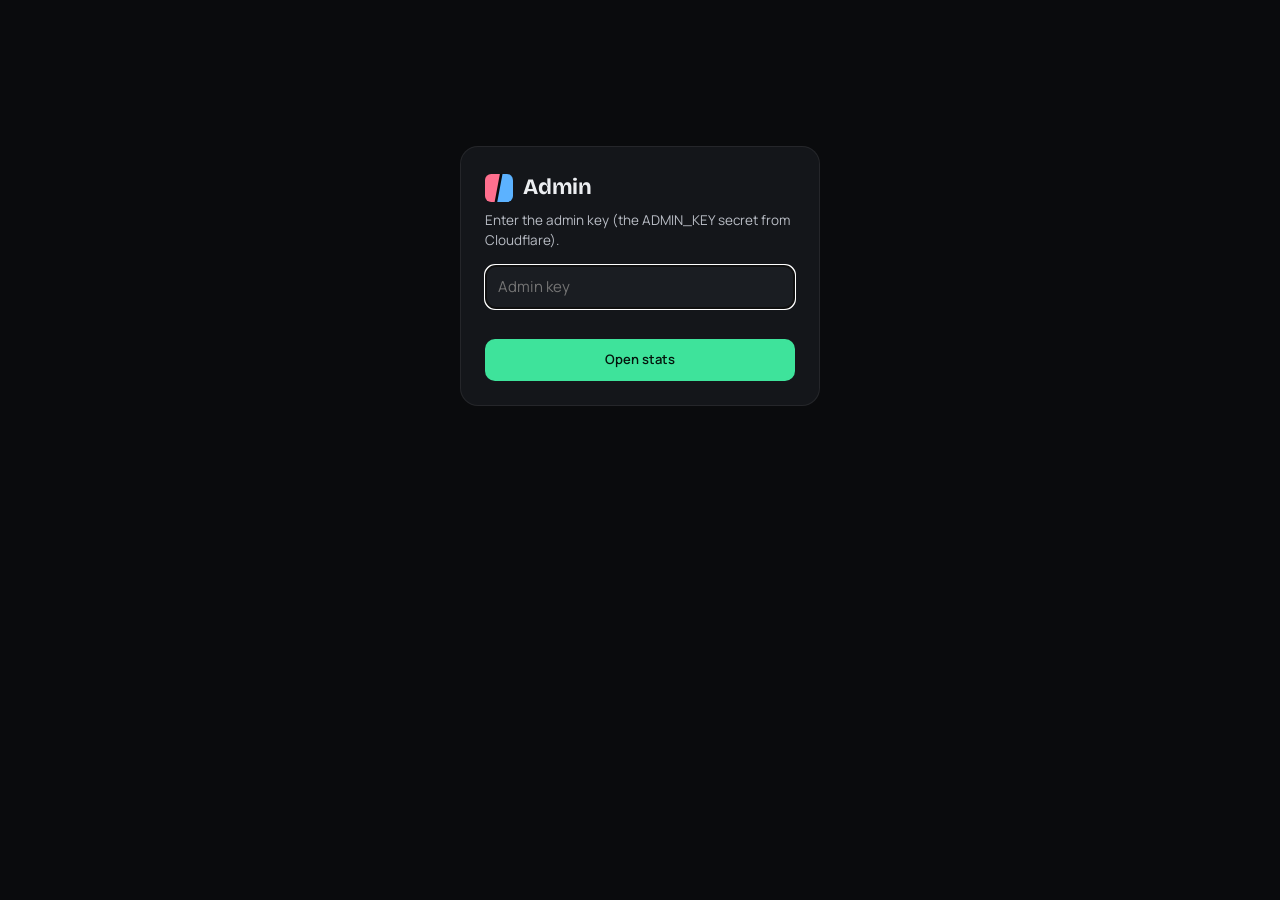
==== admin.html @ 72e96dce "Add admin stats page (/admin) protected by ADMIN_KEY Co-Authored-By: Claude Opus 5.5 <noreply@anthro" ====
<!doctype html>
<html lang="en">
<head>
  <meta charset="utf-8">
  <meta name="viewport" content="width=device-width, initial-scale=1">
  <meta name="robots" content="noindex, nofollow">
  <title>Admin · Who's Stronger?</title>
  <link rel="icon" href="assets/icons/icon.svg" type="image/svg+xml">
  <link rel="preconnect" href="https://fonts.googleapis.com">
  <link rel="preconnect" href="https://fonts.gstatic.com" crossorigin>
  <link href="https://fonts.googleapis.com/css2?family=Bricolage+Grotesque:opsz,wght@12..96,600..800&family=Manrope:wght@400;500;600;700;800&display=swap" rel="stylesheet">
  <style>
    :root {
      --bg: #0a0b0d; --card: #14161a; --card-2: #1a1d22;
      --line: rgba(255,255,255,.07); --line-2: rgba(255,255,255,.13);
      --ink: #eceef1; --ink-2: #b9bdc5; --mute: #7d828c;
      /* chart colors: checked for color-blind separation on the dark card */
      --rose: #ec5a7e; --sky: #3b8fe0; --mint: #1aa36e; --mint-soft: rgba(26,163,110,.32);
      --accent: #3ee39b; --gold: #ffd166; --bad: #ff6262;
      --display: "Bricolage Grotesque", "Segoe UI", system-ui, sans-serif;
      --body: "Manrope", system-ui, -apple-system, "Segoe UI", Roboto, sans-serif;
    }
    * { box-sizing: border-box; }
    body { margin: 0; background: var(--bg); color: var(--ink); font: 15px/1.5 var(--body); min-height: 100dvh; }
    button, input, select { font: inherit; color: inherit; }
    .wrap { max-width: 1120px; margin: 0 auto; padding: 20px 16px 60px; }
    h1, h2 { font-family: var(--display); margin: 0; letter-spacing: -.01em; }
    h1 { font-size: 22px; display: flex; align-items: center; gap: 10px; }
    h1 img { width: 28px; height: 28px; }
    h1 small { font: 600 12px var(--body); color: var(--mute); background: var(--card-2); border: 1px solid var(--line); padding: 2px 8px; border-radius: 99px; }
    h2 { font-size: 17px; }
    .muted { color: var(--mute); }

    .top { display: flex; align-items: center; justify-content: space-between; gap: 12px; flex-wrap: wrap; margin-bottom: 18px; }
    .controls { display: flex; gap: 8px; align-items: center; flex-wrap: wrap; }
    .seg { display: inline-flex; background: var(--card); border: 1px solid var(--line); border-radius: 10px; padding: 3px; }
    .seg button { background: none; border: 0; padding: 5px 11px; border-radius: 7px; cursor: pointer; color: var(--ink-2); font-weight: 600; font-size: 13px; }
    .seg button[aria-pressed="true"] { background: var(--card-2); color: var(--ink); box-shadow: inset 0 0 0 1px var(--line-2); }
    .btn { background: var(--card); border: 1px solid var(--line-2); border-radius: 10px; padding: 6px 12px; cursor: pointer; font-weight: 600; font-size: 13px; }
    .btn:hover { background: var(--card-2); }
    .btn.primary { background: var(--accent); color: #04140c; border-color: transparent; }
    .stamp { font-size: 12px; color: var(--mute); }

    .demo { background: rgba(255,209,102,.1); border: 1px solid rgba(255,209,102,.35); color: var(--gold); padding: 8px 12px; border-radius: 10px; font-size: 13px; margin-bottom: 16px; }

    .tiles { display: grid; grid-template-columns: repeat(auto-fit, minmax(170px, 1fr)); gap: 12px; margin-bottom: 14px; }
    @media (max-width: 520px) { .tiles { grid-template-columns: 1fr 1fr; } .tile .v { font-size: 26px; } }
    .tile { background: var(--card); border: 1px solid var(--line); border-radius: 16px; padding: 14px 16px; }
    .tile .k { font-size: 12.5px; color: var(--mute); font-weight: 600; }
    .tile .v { font: 800 30px/1.15 var(--display); margin-top: 4px; font-variant-numeric: tabular-nums; }
    .tile .s { font-size: 12.5px; color: var(--ink-2); margin-top: 2px; }
    .up { color: var(--accent); } .down { color: var(--bad); }

    .grid { display: grid; grid-template-columns: 2fr 1fr; gap: 12px; margin-bottom: 12px; }
    @media (max-width: 860px) { .grid { grid-template-columns: 1fr; } }
    .card { background: var(--card); border: 1px solid var(--line); border-radius: 16px; padding: 16px; min-width: 0; }
    .card-h { display: flex; align-items: baseline; justify-content: space-between; gap: 10px; margin-bottom: 10px; flex-wrap: wrap; }
    .legend { display: flex; gap: 14px; font-size: 12.5px; color: var(--ink-2); }
    .legend i { display: inline-block; width: 10px; height: 10px; border-radius: 3px; margin-right: 6px; vertical-align: -1px; }

    .chart { position: relative; }
    .chart svg { display: block; width: 100%; height: auto; overflow: visible; }
    .chart .axis { fill: var(--mute); font-size: 11px; font-family: var(--body); }
    .chart .grid-l { stroke: var(--line); }
    .chart .hit { fill: transparent; cursor: default; }
    .chart .hit:hover + .hl, .chart .col:hover .hl { opacity: 1; }
    .chart .hl { fill: rgba(255,255,255,.05); opacity: 0; pointer-events: none; }
    .tip { position: absolute; pointer-events: none; background: #23262c; border: 1px solid var(--line-2); border-radius: 10px; padding: 8px 10px; font-size: 12.5px; white-space: nowrap; box-shadow: 0 8px 24px rgba(0,0,0,.4); opacity: 0; transition: opacity .1s; z-index: 5; }
    .tip b { display: block; font-size: 12px; color: var(--mute); font-weight: 600; margin-bottom: 2px; }
    .tip .row { display: flex; align-items: center; gap: 6px; }
    .tip .row i { width: 8px; height: 8px; border-radius: 2px; }
    .empty { color: var(--mute); font-size: 13.5px; padding: 26px 0; text-align: center; }

    .daybar { display: flex; align-items: center; gap: 8px; }
    .daybar .btn { padding: 4px 10px; }
    .daybar input { background: var(--card-2); border: 1px solid var(--line-2); border-radius: 8px; padding: 4px 8px; color-scheme: dark; }

    .fights { display: grid; gap: 10px; }
    .fight { display: grid; grid-template-columns: 1fr minmax(0, 1.5fr) 1fr; align-items: center; gap: 14px; background: var(--card-2); border: 1px solid var(--line); border-radius: 14px; padding: 12px 14px; }
    @media (max-width: 680px) { .fight { grid-template-columns: 1fr 1fr; } .fight .mid { grid-column: 1 / -1; order: 3; } }
    .who { display: flex; align-items: center; gap: 10px; min-width: 0; }
    .who.r { flex-direction: row-reverse; text-align: right; }
    .who img { width: 46px; height: 46px; border-radius: 12px; object-fit: cover; object-position: top; flex: none; background: #222; }
    .who .n { font-weight: 700; line-height: 1.2; overflow: hidden; text-overflow: ellipsis; }
    .who .u { font-size: 12px; color: var(--mute); }
    .who .w { font-size: 11px; font-weight: 700; color: var(--accent); }
    .mid .tags { display: flex; justify-content: space-between; font-size: 12px; color: var(--mute); margin-bottom: 6px; gap: 8px; }
    .tag { font-size: 10.5px; font-weight: 800; letter-spacing: .06em; padding: 1px 7px; border-radius: 99px; background: rgba(255,255,255,.07); color: var(--ink-2); }
    .tag.boss { background: rgba(255,98,98,.15); color: #ff8a8a; }
    .tag.sl { background: rgba(255,209,102,.13); color: var(--gold); }
    .split { display: flex; height: 26px; gap: 2px; border-radius: 8px; overflow: hidden; }
    .split div { display: flex; align-items: center; padding: 0 8px; font-weight: 800; font-size: 12.5px; color: #fff; min-width: 0; white-space: nowrap; transition: flex-basis .4s; }
    .split .l { background: var(--rose); }
    .split .r { background: var(--sky); justify-content: flex-end; }
    .split.none div { background: rgba(255,255,255,.06); color: var(--mute); justify-content: center; width: 100%; font-weight: 600; }
    .mid .foot { display: flex; justify-content: space-between; font-size: 12px; color: var(--ink-2); margin-top: 6px; gap: 8px; }
    .hist { display: flex; align-items: flex-end; gap: 2px; height: 34px; margin-top: 8px; }
    .hist span { flex: 1; background: var(--gold); opacity: .85; border-radius: 3px 3px 0 0; min-height: 1px; }
    .hist span.official { background: #fff; opacity: 1; }
    .hist-ax { display: flex; justify-content: space-between; font-size: 10.5px; color: var(--mute); }

    details { margin-top: 12px; }
    summary { cursor: pointer; color: var(--ink-2); font-weight: 600; font-size: 13.5px; }
    table { width: 100%; border-collapse: collapse; font-size: 13px; margin-top: 8px; font-variant-numeric: tabular-nums; }
    th, td { text-align: right; padding: 6px 8px; border-bottom: 1px solid var(--line); }
    th:first-child, td:first-child { text-align: left; }
    th { color: var(--mute); font-weight: 600; }

    .login { max-width: 360px; margin: 14vh auto 0; background: var(--card); border: 1px solid var(--line); border-radius: 18px; padding: 24px; }
    .login h1 { margin-bottom: 6px; }
    .login p { color: var(--ink-2); font-size: 13.5px; margin: 0 0 14px; }
    .login input { width: 100%; background: var(--card-2); border: 1px solid var(--line-2); border-radius: 10px; padding: 10px 12px; margin-bottom: 10px; }
    .login .btn { width: 100%; padding: 10px; }
    .err { color: var(--bad); font-size: 13px; min-height: 20px; }
  </style>
</head>
<body>
  <main class="wrap" id="app"></main>

  <!-- game data: names, pictures and which fights each day had -->
  <script src="js/config.js"></script>
  <script src="js/data/characters.js"></script>
  <script src="js/data/schedule.js"></script>
  <script src="js/locales/en.js"></script>
  <script src="js/locales/en.characters.js"></script>
  <script src="js/engine.js"></script>
  <script>
  (function () {
    const W = window.WIS, E = W.engine, cfg = W.config;
    const app = document.getElementById("app");
    const KEY = "wis:adminKey";
    const local = /^(localhost|127\.0\.0\.1|\[::1\])$/.test(location.hostname) || location.protocol === "file:";
    const store = {
      get() { try { return localStorage.getItem(KEY) || ""; } catch (e) { return ""; } },
      set(v) { try { v ? localStorage.setItem(KEY, v) : localStorage.removeItem(KEY); } catch (e) {} }
    };
    const st = { range: 30, day: null, data: null, demo: false };
    try { st.range = Number(localStorage.getItem("wis:adminRange")) || 30; } catch (e) {}

    const esc = (s) => String(s).replace(/[&<>"]/g, (c) => ({ "&": "&amp;", "<": "&lt;", ">": "&gt;", '"': "&quot;" })[c]);
    const fmt = (n) => (n == null ? "—" : Number(n).toLocaleString("en-US"));
    const name = (id) => ((W.locales.en.characters || {})[id] || {}).name || id;
    const universe = (id) => ((W.locales.en.characters || {})[id] || {}).universe || "";
    const img = (id) => { const c = W.char(id); return c && c.img ? "assets/characters/" + c.img : "assets/icons/icon-192.png"; };
    const pk = (a, b) => (a < b ? a + "|" + b : b + "|" + a);
    const addDays = (key, n) => E.keyFromIndex(E.dayIndex(key) + n);
    const shortDate = (key) => { const p = key.split("-").map(Number); return new Date(p[0], p[1] - 1, p[2]).toLocaleDateString("en-US", { month: "short", day: "numeric" }); };
    const longDate = (key) => { const p = key.split("-").map(Number); return new Date(p[0], p[1] - 1, p[2]).toLocaleDateString("en-US", { weekday: "short", month: "short", day: "numeric", year: "numeric" }); };

    // ---------- login ----------
    function loginView(msg) {
      app.innerHTML = `<form class="login" id="lf">
        <h1><img src="assets/icons/icon.svg" alt="">Admin</h1>
        <p>Enter the admin key (the ADMIN_KEY secret from Cloudflare).</p>
        <input type="password" id="k" placeholder="Admin key" autocomplete="current-password" required>
        <div class="err">${msg ? esc(msg) : ""}</div>
        <button class="btn primary">Open stats</button>
      </form>`;
      document.getElementById("lf").onsubmit = (e) => { e.preventDefault(); store.set(document.getElementById("k").value.trim()); load(); };
      document.getElementById("k").focus();
    }

    // ---------- data ----------
    async function load() {
      const from = st.range ? addDays(E.todayKey(), -(st.range - 1)) : cfg.launchDate;
      const fromKey = from < cfg.launchDate ? cfg.launchDate : from;
      const q = "/api/admin?from=" + fromKey + (st.day ? "&day=" + st.day : "");
      try {
        const r = await fetch(q, { headers: { authorization: "Bearer " + store.get() } });
        if (r.status === 401) { const had = store.get(); store.set(""); return loginView(had ? "Wrong key." : ""); }
        if (!r.ok || !(r.headers.get("content-type") || "").includes("json")) throw new Error((await r.json().catch(() => ({}))).error || "HTTP " + r.status);
        st.data = await r.json(); st.demo = false;
      } catch (e) {
        if (!local) { if (!st.data) return loginView("Can't load: " + e.message); }
        else { st.data = demoData(fromKey, st.day); st.demo = true; }
      }
      st.day = st.data.day;
      render();
    }

    // ---------- page ----------
    function render() {
      const d = st.data, T = d.totals || {};
      const today = E.todayKey(), yest = addDays(today, -1);
      const byDay = {}; (d.daily || []).forEach((r) => (byDay[r.day] = r.players));
      const fin = {}; (d.finished || []).forEach((r) => (fin[r.day] = r));
      const fresh = {}; (d.newPlayers || []).forEach((r) => (fresh[r.day] = r.n));
      const tP = byDay[today] || 0, yP = byDay[yest] || 0;
      const delta = yP ? Math.round(((tP - yP) / yP) * 100) : null;
      const tF = fin[today] ? fin[today].n : 0;
      const ret = T.players ? Math.round((100 * (T.came_back || 0)) / T.players) : 0;

      app.innerHTML = `
        <div class="top">
          <h1><img src="assets/icons/icon.svg" alt="">Who's Stronger? <small>Admin</small></h1>
          <div class="controls">
            <div class="seg" role="group" aria-label="Period">
              ${[[7, "7 days"], [30, "30 days"], [0, "All time"]].map(([v, l]) => `<button data-range="${v}" aria-pressed="${st.range === v}">${l}</button>`).join("")}
            </div>
            <button class="btn" id="refresh">↻ Refresh</button>
            ${st.demo ? "" : `<button class="btn" id="logout">Log out</button>`}
          </div>
        </div>
        ${st.demo ? `<div class="demo">Demo numbers — this is localhost. On whoisstronger.org/admin you'll see the real players.</div>` : ""}
        <div class="tiles">
          ${tile("Players today", fmt(tP), delta == null ? "yesterday " + fmt(yP) : `<span class="${delta >= 0 ? "up" : "down"}">${delta >= 0 ? "▲" : "▼"} ${Math.abs(delta)}%</span> vs yesterday (${fmt(yP)})`)}
          ${tile("Finished today", fmt(tF), tP ? Math.round((100 * tF) / tP) + "% of today's players played all 5" : "played all 5 fights")}
          ${tile("New today", fmt(fresh[today] || 0), "first time playing")}
          ${tile(st.range ? `Players · ${st.range} days` : "Players · all time", fmt(T.players), `${fmt(T.votes + T.sliders)} answers given`)}
          ${tile("Came back", ret + "%", `${fmt(T.came_back)} played on 2+ days`)}
        </div>
        <div class="grid">
          <section class="card">
            <div class="card-h"><h2>Players per day</h2>
              <div class="legend"><span><i style="background:var(--mint-soft);box-shadow:inset 0 0 0 1px var(--mint)"></i>Played</span><span><i style="background:var(--mint)"></i>Finished all 5</span></div></div>
            <div class="chart" id="cDays"></div>
          </section>
          <section class="card">
            <div class="card-h"><h2>When they play</h2><span class="muted" style="font-size:12.5px">players by hour, your time · 14 days</span></div>
            <div class="chart" id="cHours"></div>
          </section>
        </div>
        <section class="card" style="margin-bottom:12px">
          <div class="card-h">
            <h2>Fights · ${esc(longDate(st.day))}</h2>
            <div class="daybar">
              <button class="btn" id="prev" aria-label="Previous day">‹</button>
              <input type="date" id="dpick" value="${st.day}" min="${cfg.launchDate}" max="${today}">
              <button class="btn" id="next" aria-label="Next day" ${st.day >= today ? "disabled" : ""}>›</button>
            </div>
          </div>
          <div class="fights" id="fights"></div>
        </section>
        <div class="grid">
          <section class="card">
            <div class="card-h"><h2>Scores · ${esc(shortDate(st.day))}</h2><span class="muted" style="font-size:12.5px">${dayScoreLine(fin[st.day])}</span></div>
            <div class="chart" id="cScores"></div>
          </section>
          <section class="card">
            <div class="card-h"><h2>How to read this</h2></div>
            <div class="muted" style="font-size:13px">
              <p style="margin:0 0 8px"><b style="color:var(--ink-2)">Player</b> = one browser that answered at least one fight. Phone + laptop count as two.</p>
              <p style="margin:0 0 8px"><b style="color:var(--ink-2)">Finished</b> = sent a final score after all 5 fights.</p>
              <p style="margin:0">Guess and Higher-or-Lower aren't stored — see visits in Cloudflare Web Analytics.</p>
            </div>
          </section>
        </div>
        <section class="card">
          <details><summary>All days as a table</summary>${dayTable(byDay, fin, fresh)}</details>
        </section>
        <p class="stamp">Updated ${new Date(d.generated).toLocaleTimeString("en-US", { hour: "2-digit", minute: "2-digit" })}</p>`;

      app.querySelectorAll("[data-range]").forEach((b) => (b.onclick = () => { st.range = Number(b.dataset.range); try { localStorage.setItem("wis:adminRange", st.range); } catch (e) {} load(); }));
      document.getElementById("refresh").onclick = load;
      const lo = document.getElementById("logout"); if (lo) lo.onclick = () => { store.set(""); st.data = null; loginView(); };
      const go = (k) => { if (!k || k < cfg.launchDate || k > today) return; st.day = k; load(); };
      document.getElementById("prev").onclick = () => go(addDays(st.day, -1));
      document.getElementById("next").onclick = () => go(addDays(st.day, 1));
      document.getElementById("dpick").onchange = (e) => go(e.target.value);

      daysChart(byDay, fin);
      hoursChart(d.hours || []);
      fights();
      scoresChart(d.detail.scoreHist || []);
      clearTimeout(st.rt); window.onresize = () => { clearTimeout(st.rt); st.rt = setTimeout(() => { daysChart(byDay, fin); hoursChart(d.hours || []); scoresChart(d.detail.scoreHist || []); }, 150); };
    }

    const tile = (k, v, s) => `<div class="tile"><div class="k">${k}</div><div class="v">${v}</div><div class="s">${s}</div></div>`;
    const dayScoreLine = (f) => (f ? `${fmt(f.n)} finished · avg ${fmt(f.avg)} · best ${fmt(f.best)}` : "nobody finished yet");

    function dayTable(byDay, fin, fresh) {
      const days = Object.keys(byDay).sort().reverse();
      if (!days.length) return `<div class="empty">No players yet.</div>`;
      return `<table><thead><tr><th>Day</th><th>Players</th><th>New</th><th>Finished</th><th>Avg score</th><th>Best</th></tr></thead><tbody>` +
        days.map((k) => `<tr><td>${esc(longDate(k))}</td><td>${fmt(byDay[k])}</td><td>${fmt(fresh[k] || 0)}</td><td>${fmt(fin[k] ? fin[k].n : 0)}</td><td>${fin[k] ? fmt(fin[k].avg) : "—"}</td><td>${fin[k] ? fmt(fin[k].best) : "—"}</td></tr>`).join("") +
        `</tbody></table>`;
    }

    // ---------- charts (plain SVG) ----------
    function niceMax(v) { if (v <= 20) return Math.max(4, Math.ceil(v / 4) * 4); /* whole-number ticks */ const p = Math.pow(10, Math.floor(Math.log10(v))); for (const m of [1, 2, 2.5, 5, 10]) if (m * p >= v) return m * p; return v; }

    /* bars: list of { label, tip, values:[{v, fill, stroke}] } drawn overlapped (first = back) */
    function bars(el, list, opts) {
      opts = opts || {};
      const w = Math.max(280, Math.round(el.clientWidth) || 640), h = opts.h || 220, L = 34, R = 6, Tp = 8, B = 24;
      if (!list.length || list.every((x) => x.values.every((v) => !v.v))) { el.innerHTML = `<div class="empty">${opts.empty || "No data yet."}</div>`; return; }
      const max = niceMax(Math.max(...list.flatMap((x) => x.values.map((v) => v.v))));
      const cw = (w - L - R) / list.length, bw = Math.max(2, Math.min(28, cw - 3));
      const y = (v) => Tp + (h - Tp - B) * (1 - v / max);
      const every = Math.ceil(list.length / (opts.maxLabels || 10));
      let s = `<svg viewBox="0 0 ${w} ${h}" role="img" aria-label="${esc(opts.label || "")}">`;
      for (let i = 0; i <= 4; i++) {
        const v = (max / 4) * i, yy = y(v);
        s += `<line class="grid-l" x1="${L}" x2="${w - R}" y1="${yy}" y2="${yy}"/><text class="axis" x="${L - 6}" y="${yy + 4}" text-anchor="end">${fmt(Math.round(v * 10) / 10)}</text>`;
      }
      list.forEach((x, i) => {
        const cx = L + cw * i + cw / 2;
        s += `<g class="col" data-i="${i}"><rect class="hl" x="${cx - cw / 2}" y="${Tp}" width="${cw}" height="${h - Tp - B}"/>`;
        x.values.forEach((v) => {
          if (!v.v) return;
          const top = y(v.v), bh = h - B - top, r = Math.min(4, bw / 2, bh);
          // rounded data end, square on the baseline
          s += `<path d="M${cx - bw / 2} ${h - B}V${top + r}q0 -${r} ${r} -${r}h${bw - 2 * r}q${r} 0 ${r} ${r}V${h - B}z" fill="${v.fill}" ${v.stroke ? `stroke="${v.stroke}" stroke-width="1"` : ""}/>`;
        });
        s += `<rect class="hit" x="${cx - cw / 2}" y="0" width="${cw}" height="${h}"/></g>`;
        if (i % every === 0) s += `<text class="axis" x="${cx}" y="${h - 6}" text-anchor="middle">${esc(x.label)}</text>`;
      });
      el.innerHTML = s + `</svg><div class="tip"></div>`;
      const tip = el.querySelector(".tip"), svg = el.querySelector("svg");
      el.querySelectorAll(".col").forEach((g) => {
        g.onmouseenter = g.onmousemove = (ev) => {
          const x = list[g.dataset.i]; tip.innerHTML = x.tip; tip.style.opacity = 1;
          const box = el.getBoundingClientRect();
          let left = ev.clientX - box.left + 12; if (left + tip.offsetWidth > box.width) left = ev.clientX - box.left - tip.offsetWidth - 12;
          tip.style.left = Math.max(0, left) + "px"; tip.style.top = Math.max(0, ev.clientY - box.top - tip.offsetHeight - 8) + "px";
        };
        g.onmouseleave = () => (tip.style.opacity = 0);
      });
    }
    const tipRow = (color, text, ring) => `<div class="row"><i style="background:${color}${ring ? ";box-shadow:inset 0 0 0 1px var(--mint)" : ""}"></i>${text}</div>`;

    function daysChart(byDay, fin) {
      const today = E.todayKey();
      const first = st.range ? addDays(today, -(st.range - 1)) : (Object.keys(byDay).sort()[0] || today);
      const start = first < cfg.launchDate ? cfg.launchDate : first;
      const list = [];
      for (let k = start; k <= today; k = addDays(k, 1)) {
        const p = byDay[k] || 0, f = fin[k] ? fin[k].n : 0;
        list.push({ label: shortDate(k), tip: `<b>${esc(longDate(k))}</b>${tipRow("var(--mint-soft)", fmt(p) + " played", 1)}${tipRow("var(--mint)", fmt(f) + " finished")}`,
          values: [{ v: p, fill: "var(--mint-soft)", stroke: "var(--mint)" }, { v: f, fill: "var(--mint)" }] });
      }
      bars(document.getElementById("cDays"), list, { label: "Players per day", maxLabels: 8, empty: "No players yet — share the link!" });
    }

    function hoursChart(rows) {
      const off = -new Date().getTimezoneOffset() / 60, n = Array(24).fill(0);
      rows.forEach((r) => { n[(((r.h + Math.round(off)) % 24) + 24) % 24] += r.n; });
      const hh = (h) => (h % 12 || 12) + (h < 12 ? "a" : "p");
      bars(document.getElementById("cHours"), n.map((v, h) => ({ label: hh(h), tip: `<b>${hh(h)}–${hh((h + 1) % 24)}</b>${fmt(v)} players`, values: [{ v, fill: "var(--sky)" }] })), { h: 220, maxLabels: 6, label: "Players by hour" });
    }

    function scoresChart(rows) {
      const n = Array(10).fill(0); rows.forEach((r) => (n[r.bucket] = r.n));
      bars(document.getElementById("cScores"), n.map((v, i) => ({ label: i * 100 + "", tip: `<b>${i * 100}–${i === 9 ? 1000 : i * 100 + 99} points</b>${fmt(v)} players`, values: [{ v, fill: "var(--gold)" }] })), { h: 180, label: "Score distribution", empty: "Nobody finished this day yet." });
    }

    // ---------- the day's fights ----------
    function fights() {
      const el = document.getElementById("fights");
      const idx = E.dayIndex(st.day), day = E.battleDay(idx), plan = E.sliderPlan(idx);
      const dt = st.data.detail, votes = {}, sl = {}, hist = {};
      dt.votes.forEach((r) => { const k = pk(r.a, r.b); (votes[k] = votes[k] || {})[r.pick] = r.n; });
      dt.sliders.forEach((r) => (sl[pk(r.a, r.b)] = r));
      dt.sliderHist.forEach((r) => { const k = pk(r.a, r.b); (hist[k] = hist[k] || Array(10).fill(0))[r.bucket] = r.n; });
      el.innerHTML = day.pairs.map((p, i) => {
        const a = W.char(p.a), b = W.char(p.b); if (!a || !b) return "";
        const m = E.matchup(a, b), k = pk(p.a, p.b), boss = i === day.pairs.length - 1, slider = plan.positions.includes(i);
        const who = (id, side, win) => `<div class="who ${side}"><img src="${img(id)}" alt="" loading="lazy"><div><div class="n">${esc(name(id))}</div><div class="u">${esc(universe(id))}</div>${win ? `<div class="w">✓ wins ${m.favPct}%</div>` : ""}</div></div>`;
        let mid;
        if (slider) {
          const r = sl[k], aFirst = p.a < p.b; // stored for the alphabetically first fighter
          const avgA = r ? (aFirst ? r.avg : 100 - r.avg) : null;
          let h = hist[k] || Array(10).fill(0); if (!aFirst) h = h.slice().reverse();
          const hm = Math.max(1, ...h), ob = Math.min(9, Math.floor(m.pctA / 10));
          mid = `<div class="tags"><span>Round ${i + 1}</span><span class="tag sl">SLIDER</span>${boss ? `<span class="tag boss">BOSS</span>` : "<span></span>"}</div>
            ${r ? `<div class="split"><div class="l" style="flex-basis:${avgA}%">${Math.round(avgA)}%</div><div class="r" style="flex-basis:${100 - avgA}%">${Math.round(100 - avgA)}%</div></div>
            <div class="hist" title="How players set the slider for ${esc(name(p.a))} (white = the right answer)">${h.map((v, j) => `<span class="${j === ob ? "official" : ""}" style="height:${(100 * v) / hm}%"></span>`).join("")}</div>
            <div class="hist-ax"><span>0% ${esc(name(p.a))}</span><span>100%</span></div>
            <div class="foot"><span>${fmt(r.n)} answers · avg ${Math.round(avgA)}%</span><span>answer ${m.pctA}% · off by ${Math.abs(Math.round(avgA - m.pctA))}</span></div>`
            : `<div class="split none"><div>No answers yet</div></div><div class="foot"><span></span><span>answer ${m.pctA}%</span></div>`}`;
        } else {
          const v = votes[k] || {}, na = v[p.a] || 0, nb = v[p.b] || 0, n = na + nb;
          const pa = n ? Math.round((100 * na) / n) : 0, right = m.favorite === p.a ? pa : 100 - pa;
          mid = `<div class="tags"><span>Round ${i + 1}</span>${boss ? `<span class="tag boss">BOSS</span>` : "<span></span>"}</div>
            ${n ? `<div class="split"><div class="l" style="flex-basis:${pa}%">${pa >= 12 ? pa + "%" : ""}</div><div class="r" style="flex-basis:${100 - pa}%">${100 - pa >= 12 ? 100 - pa + "%" : ""}</div></div>
            <div class="foot"><span>${fmt(n)} votes</span><span>${right}% picked right</span></div>`
            : `<div class="split none"><div>No votes yet</div></div>`}`;
        }
        return `<div class="fight">${who(p.a, "", m.favorite === p.a)}<div class="mid">${mid}</div>${who(p.b, "r", m.favorite === p.b)}</div>`;
      }).join("");
    }

    // ---------- demo numbers for localhost ----------
    function demoData(from, day) {
      const rnd = E.rngFrom("admin-demo"), today = E.todayKey();
      const daily = [], finished = [], newPlayers = [];
      let total = 0;
      for (let k = from, i = 0; k <= today; k = addDays(k, 1), i++) {
        const p = Math.round(40 * Math.pow(1.18, i) * (0.8 + rnd() * 0.4));
        daily.push({ day: k, players: p }); total += p;
        const f = Math.round(p * (0.62 + rnd() * 0.15));
        finished.push({ day: k, n: f, avg: Math.round(430 + rnd() * 120), best: 900 + Math.round(rnd() * 100) });
        newPlayers.push({ day: k, n: Math.round(p * (i ? 0.55 : 1)) });
      }
      day = day || today;
      const idx = E.dayIndex(day), D = E.battleDay(idx), plan = E.sliderPlan(idx), dp = (daily.find((r) => r.day === day) || { players: 120 }).players;
      const votes = [], sliders = [], sliderHist = [];
      D.pairs.forEach((p, i) => {
        const [a, b] = p.a < p.b ? [p.a, p.b] : [p.b, p.a], m = E.matchup(W.char(a), W.char(b));
        if (plan.positions.includes(i)) {
          const n = Math.round(dp * 0.8), avg = Math.max(5, Math.min(95, m.pctA + (rnd() - 0.5) * 24));
          sliders.push({ a, b, n, avg: Math.round(avg * 10) / 10 });
          for (let j = 0; j < 10; j++) sliderHist.push({ a, b, bucket: j, n: Math.round(n * Math.exp(-Math.pow(j * 10 + 5 - avg, 2) / 500) / 3) });
        } else {
          const n = Math.round(dp * (0.95 - i * 0.05)), share = Math.max(0.15, Math.min(0.9, m.pA + (rnd() - 0.5) * 0.3));
          votes.push({ a, b, pick: a, n: Math.round(n * share) }, { a, b, pick: b, n: n - Math.round(n * share) });
        }
      });
      const scoreHist = [...Array(10).keys()].map((j) => ({ bucket: j, n: Math.round(dp * 0.6 * Math.exp(-Math.pow(j - 4.6, 2) / 5) / 3) }));
      const hours = [...Array(24).keys()].map((h) => ({ h, n: Math.round(30 + 90 * Math.max(0, Math.sin(((h - 10) / 24) * Math.PI * 2)) * (0.8 + rnd() * 0.4)) }));
      return {
        from, day, generated: Date.now(), daily, finished, newPlayers, hours,
        totals: { players: Math.round(total * 0.55), came_back: Math.round(total * 0.21), votes: total * 4, sliders: total, finished: finished.reduce((s, r) => s + r.n, 0) },
        detail: { votes, sliders, sliderHist, scoreHist }
      };
    }

    if (store.get() || local) load(); else loginView();
  })();
  </script>
</body>
</html>
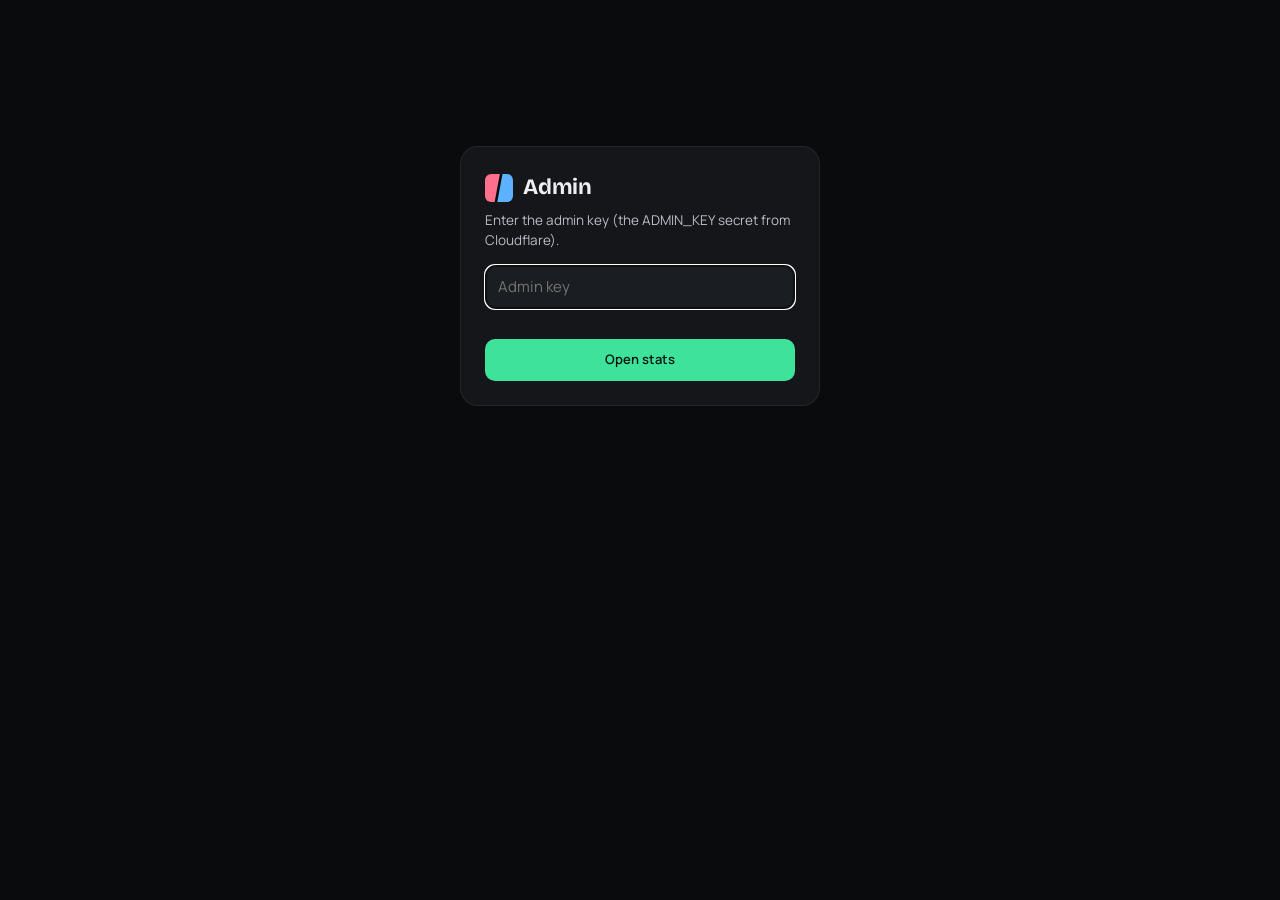
==== commit 87a120b7: "Admin: average time on site (active time per player and per visit) Co-Authored-By: Claude Opus 5.5 <" ====
--- a/admin.html
+++ b/admin.html
@@ -43,7 +43,8 @@
 
     .demo { background: rgba(255,209,102,.1); border: 1px solid rgba(255,209,102,.35); color: var(--gold); padding: 8px 12px; border-radius: 10px; font-size: 13px; margin-bottom: 16px; }
 
-    .tiles { display: grid; grid-template-columns: repeat(auto-fit, minmax(170px, 1fr)); gap: 12px; margin-bottom: 14px; }
+    .tiles { display: grid; grid-template-columns: repeat(6, minmax(0, 1fr)); gap: 12px; margin-bottom: 14px; }
+    @media (max-width: 1000px) { .tiles { grid-template-columns: repeat(3, minmax(0, 1fr)); } }
     @media (max-width: 520px) { .tiles { grid-template-columns: 1fr 1fr; } .tile .v { font-size: 26px; } }
     .tile { background: var(--card); border: 1px solid var(--line); border-radius: 16px; padding: 14px 16px; }
     .tile .k { font-size: 12.5px; color: var(--mute); font-weight: 600; }
@@ -138,6 +139,7 @@
     try { st.range = Number(localStorage.getItem("wis:adminRange")) || 30; } catch (e) {}
 
     const esc = (s) => String(s).replace(/[&<>"]/g, (c) => ({ "&": "&amp;", "<": "&lt;", ">": "&gt;", '"': "&quot;" })[c]);
+    const dur = (ms) => { if (ms == null) return "—"; const t = Math.round(ms / 1000); return t < 60 ? t + "s" : Math.floor(t / 60) + "m " + String(t % 60).padStart(2, "0") + "s"; };
     const fmt = (n) => (n == null ? "—" : Number(n).toLocaleString("en-US"));
     const name = (id) => ((W.locales.en.characters || {})[id] || {}).name || id;
     const universe = (id) => ((W.locales.en.characters || {})[id] || {}).universe || "";
@@ -185,6 +187,8 @@
       const byDay = {}; (d.daily || []).forEach((r) => (byDay[r.day] = r.players));
       const fin = {}; (d.finished || []).forEach((r) => (fin[r.day] = r));
       const fresh = {}; (d.newPlayers || []).forEach((r) => (fresh[r.day] = r.n));
+      const tday = {}; (d.timeDaily || []).forEach((r) => (tday[r.day] = r));
+      const TM = d.time || {};
       const tP = byDay[today] || 0, yP = byDay[yest] || 0;
       const delta = yP ? Math.round(((tP - yP) / yP) * 100) : null;
       const tF = fin[today] ? fin[today].n : 0;
@@ -208,6 +212,7 @@
           ${tile("New today", fmt(fresh[today] || 0), "first time playing")}
           ${tile(st.range ? `Players · ${st.range} days` : "Players · all time", fmt(T.players), `${fmt(T.votes + T.sliders)} answers given`)}
           ${tile("Came back", ret + "%", `${fmt(T.came_back)} played on 2+ days`)}
+          ${tile("Time on site", dur(TM.per_person), TM.visits ? `per player a day · ${dur(TM.per_visit)} per visit` : "no visits measured yet")}
         </div>
         <div class="grid">
           <section class="card">
@@ -237,16 +242,20 @@
             <div class="chart" id="cScores"></div>
           </section>
           <section class="card">
-            <div class="card-h"><h2>How to read this</h2></div>
+            <div class="card-h"><h2>Time on site</h2><span class="muted" style="font-size:12.5px">average per player a day</span></div>
+            <div class="chart" id="cTime"></div>
+          </section>
+        </div>
+        <section class="card">
+          <details><summary>All days as a table</summary>${dayTable(byDay, fin, fresh, tday)}</details>
+          <details><summary>How to read this</summary>
             <div class="muted" style="font-size:13px">
               <p style="margin:0 0 8px"><b style="color:var(--ink-2)">Player</b> = one browser that answered at least one fight. Phone + laptop count as two.</p>
               <p style="margin:0 0 8px"><b style="color:var(--ink-2)">Finished</b> = sent a final score after all 5 fights.</p>
-              <p style="margin:0">Guess and Higher-or-Lower aren't stored — see visits in Cloudflare Web Analytics.</p>
+              <p style="margin:0 0 8px"><b style="color:var(--ink-2)">Time on site</b> = only while the tab is open on screen and someone touched it in the last 2 minutes. All of a player's visits that day are added up; "per visit" is one open tab.</p>
+              <p style="margin:0">Guess and Higher-or-Lower answers aren't stored, but their time is counted.</p>
             </div>
-          </section>
-        </div>
-        <section class="card">
-          <details><summary>All days as a table</summary>${dayTable(byDay, fin, fresh)}</details>
+          </details>
         </section>
         <p class="stamp">Updated ${new Date(d.generated).toLocaleTimeString("en-US", { hour: "2-digit", minute: "2-digit" })}</p>`;
 
@@ -260,19 +269,20 @@
 
       daysChart(byDay, fin);
       hoursChart(d.hours || []);
+      timeChart(tday);
       fights();
       scoresChart(d.detail.scoreHist || []);
-      clearTimeout(st.rt); window.onresize = () => { clearTimeout(st.rt); st.rt = setTimeout(() => { daysChart(byDay, fin); hoursChart(d.hours || []); scoresChart(d.detail.scoreHist || []); }, 150); };
+      clearTimeout(st.rt); window.onresize = () => { clearTimeout(st.rt); st.rt = setTimeout(() => { daysChart(byDay, fin); hoursChart(d.hours || []); timeChart(tday); scoresChart(d.detail.scoreHist || []); }, 150); };
     }
 
     const tile = (k, v, s) => `<div class="tile"><div class="k">${k}</div><div class="v">${v}</div><div class="s">${s}</div></div>`;
     const dayScoreLine = (f) => (f ? `${fmt(f.n)} finished · avg ${fmt(f.avg)} · best ${fmt(f.best)}` : "nobody finished yet");
 
-    function dayTable(byDay, fin, fresh) {
-      const days = Object.keys(byDay).sort().reverse();
+    function dayTable(byDay, fin, fresh, tday) {
+      const days = [...new Set([...Object.keys(byDay), ...Object.keys(tday)])].sort().reverse();
       if (!days.length) return `<div class="empty">No players yet.</div>`;
-      return `<table><thead><tr><th>Day</th><th>Players</th><th>New</th><th>Finished</th><th>Avg score</th><th>Best</th></tr></thead><tbody>` +
-        days.map((k) => `<tr><td>${esc(longDate(k))}</td><td>${fmt(byDay[k])}</td><td>${fmt(fresh[k] || 0)}</td><td>${fmt(fin[k] ? fin[k].n : 0)}</td><td>${fin[k] ? fmt(fin[k].avg) : "—"}</td><td>${fin[k] ? fmt(fin[k].best) : "—"}</td></tr>`).join("") +
+      return `<table><thead><tr><th>Day</th><th>Players</th><th>New</th><th>Finished</th><th>Avg score</th><th>Best</th><th>Time / player</th></tr></thead><tbody>` +
+        days.map((k) => `<tr><td>${esc(longDate(k))}</td><td>${fmt(byDay[k])}</td><td>${fmt(fresh[k] || 0)}</td><td>${fmt(fin[k] ? fin[k].n : 0)}</td><td>${fin[k] ? fmt(fin[k].avg) : "—"}</td><td>${fin[k] ? fmt(fin[k].best) : "—"}</td><td>${tday[k] ? dur(tday[k].per_person) : "—"}</td></tr>`).join("") +
         `</tbody></table>`;
     }
 
@@ -291,7 +301,7 @@
       let s = `<svg viewBox="0 0 ${w} ${h}" role="img" aria-label="${esc(opts.label || "")}">`;
       for (let i = 0; i <= 4; i++) {
         const v = (max / 4) * i, yy = y(v);
-        s += `<line class="grid-l" x1="${L}" x2="${w - R}" y1="${yy}" y2="${yy}"/><text class="axis" x="${L - 6}" y="${yy + 4}" text-anchor="end">${fmt(Math.round(v * 10) / 10)}</text>`;
+        s += `<line class="grid-l" x1="${L}" x2="${w - R}" y1="${yy}" y2="${yy}"/><text class="axis" x="${L - 6}" y="${yy + 4}" text-anchor="end">${fmt(Math.round(v * 10) / 10)}${opts.unit || ""}</text>`;
       }
       list.forEach((x, i) => {
         const cx = L + cw * i + cw / 2;
@@ -337,6 +347,17 @@
       rows.forEach((r) => { n[(((r.h + Math.round(off)) % 24) + 24) % 24] += r.n; });
       const hh = (h) => (h % 12 || 12) + (h < 12 ? "a" : "p");
       bars(document.getElementById("cHours"), n.map((v, h) => ({ label: hh(h), tip: `<b>${hh(h)}–${hh((h + 1) % 24)}</b>${fmt(v)} players`, values: [{ v, fill: "var(--sky)" }] })), { h: 220, maxLabels: 6, label: "Players by hour" });
+    }
+
+    function timeChart(tday) {
+      const today = E.todayKey(), keys = Object.keys(tday).sort();
+      const first = st.range ? addDays(today, -(st.range - 1)) : (keys[0] || today);
+      const list = [];
+      for (let k = first < cfg.launchDate ? cfg.launchDate : first; k <= today; k = addDays(k, 1)) {
+        const r = tday[k], v = r ? r.per_person / 60000 : 0;
+        list.push({ label: shortDate(k), tip: `<b>${esc(longDate(k))}</b>${r ? `${dur(r.per_person)} per player<br>${dur(r.per_visit)} per visit · ${fmt(r.visits)} visits` : "no visits"}`, values: [{ v, fill: "var(--sky)" }] });
+      }
+      bars(document.getElementById("cTime"), list, { h: 180, maxLabels: 6, label: "Minutes per player per day", unit: "m", empty: "No visits measured yet." });
     }
 
     function scoresChart(rows) {
@@ -408,8 +429,10 @@
       });
       const scoreHist = [...Array(10).keys()].map((j) => ({ bucket: j, n: Math.round(dp * 0.6 * Math.exp(-Math.pow(j - 4.6, 2) / 5) / 3) }));
       const hours = [...Array(24).keys()].map((h) => ({ h, n: Math.round(30 + 90 * Math.max(0, Math.sin(((h - 10) / 24) * Math.PI * 2)) * (0.8 + rnd() * 0.4)) }));
+      const timeDaily = daily.map((r) => ({ day: r.day, visits: Math.round(r.players * 1.4), per_visit: Math.round(150000 + rnd() * 90000), per_person: Math.round(240000 + rnd() * 150000) }));
       return {
-        from, day, generated: Date.now(), daily, finished, newPlayers, hours,
+        from, day, generated: Date.now(), daily, finished, newPlayers, hours, timeDaily,
+        time: { visits: total * 1.4, per_visit: 196000, per_person: 312000 },
         totals: { players: Math.round(total * 0.55), came_back: Math.round(total * 0.21), votes: total * 4, sliders: total, finished: finished.reduce((s, r) => s + r.n, 0) },
         detail: { votes, sliders, sliderHist, scoreHist }
       };
